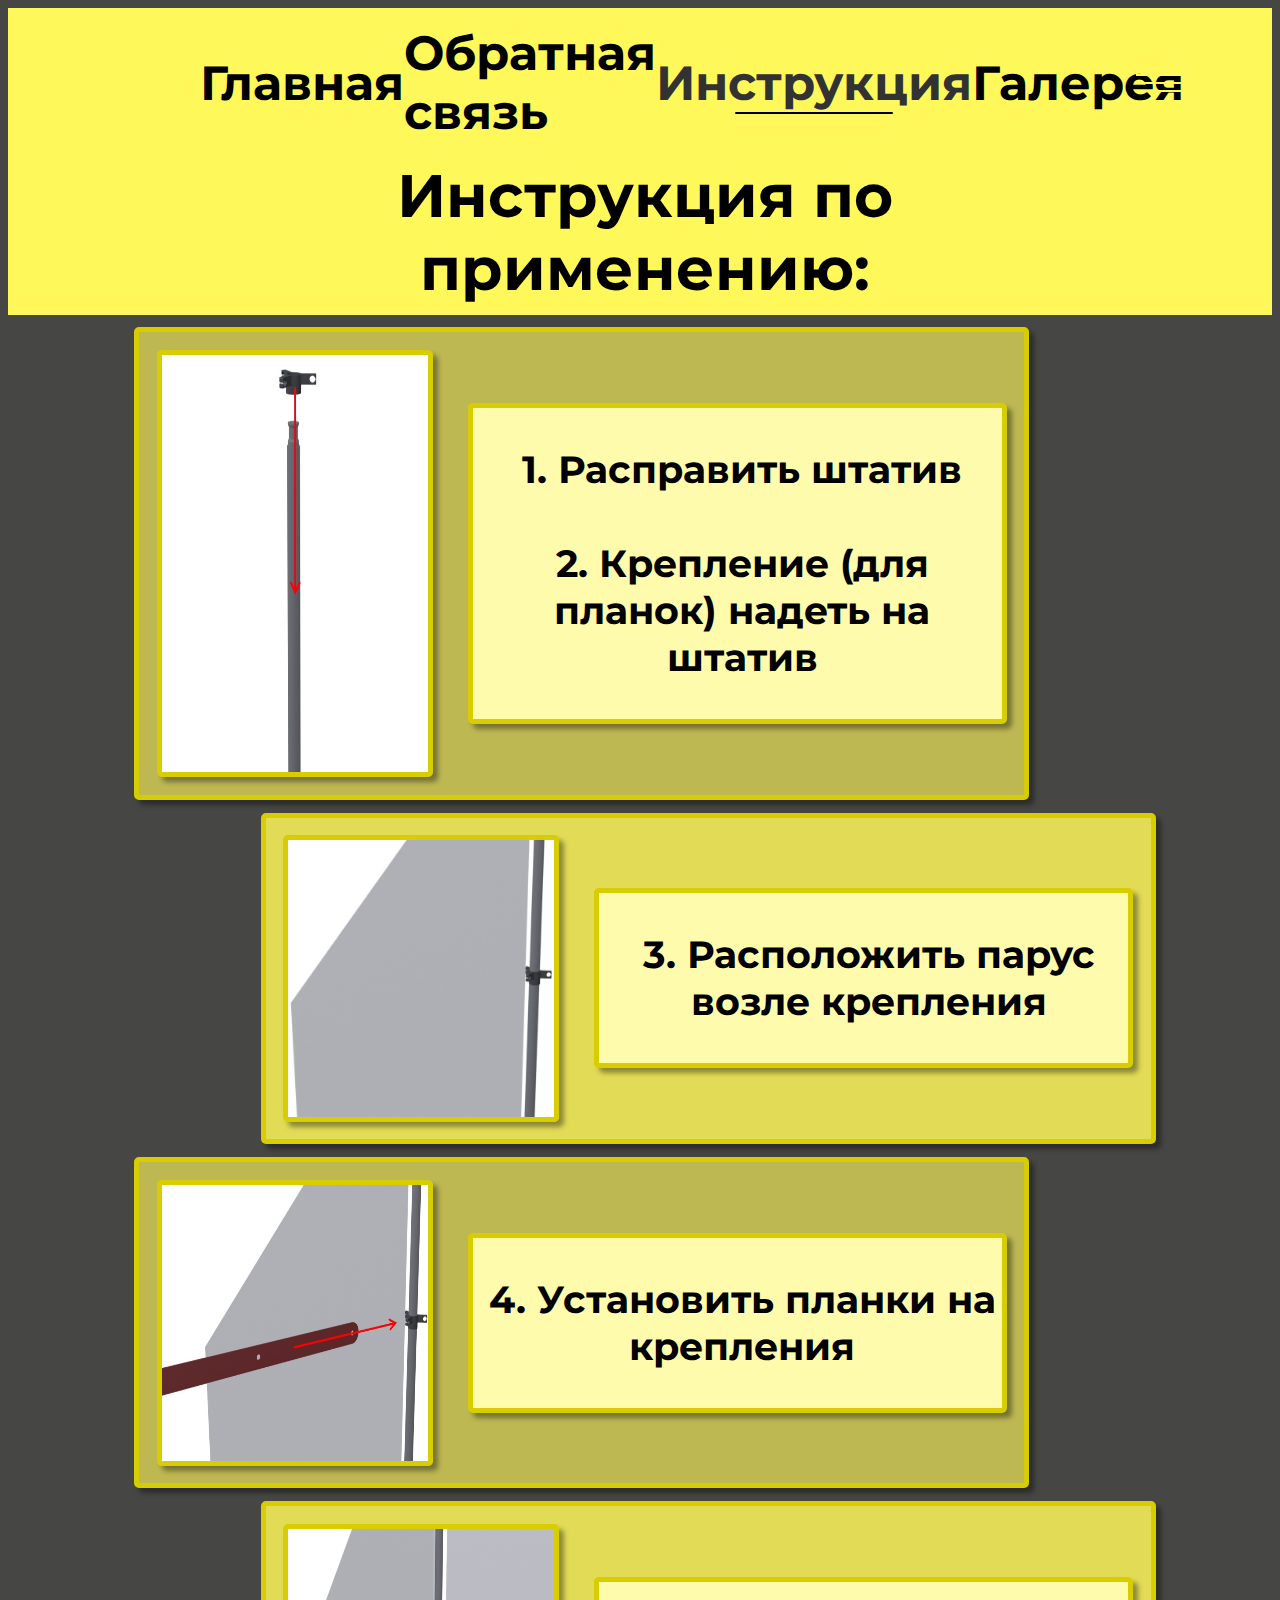
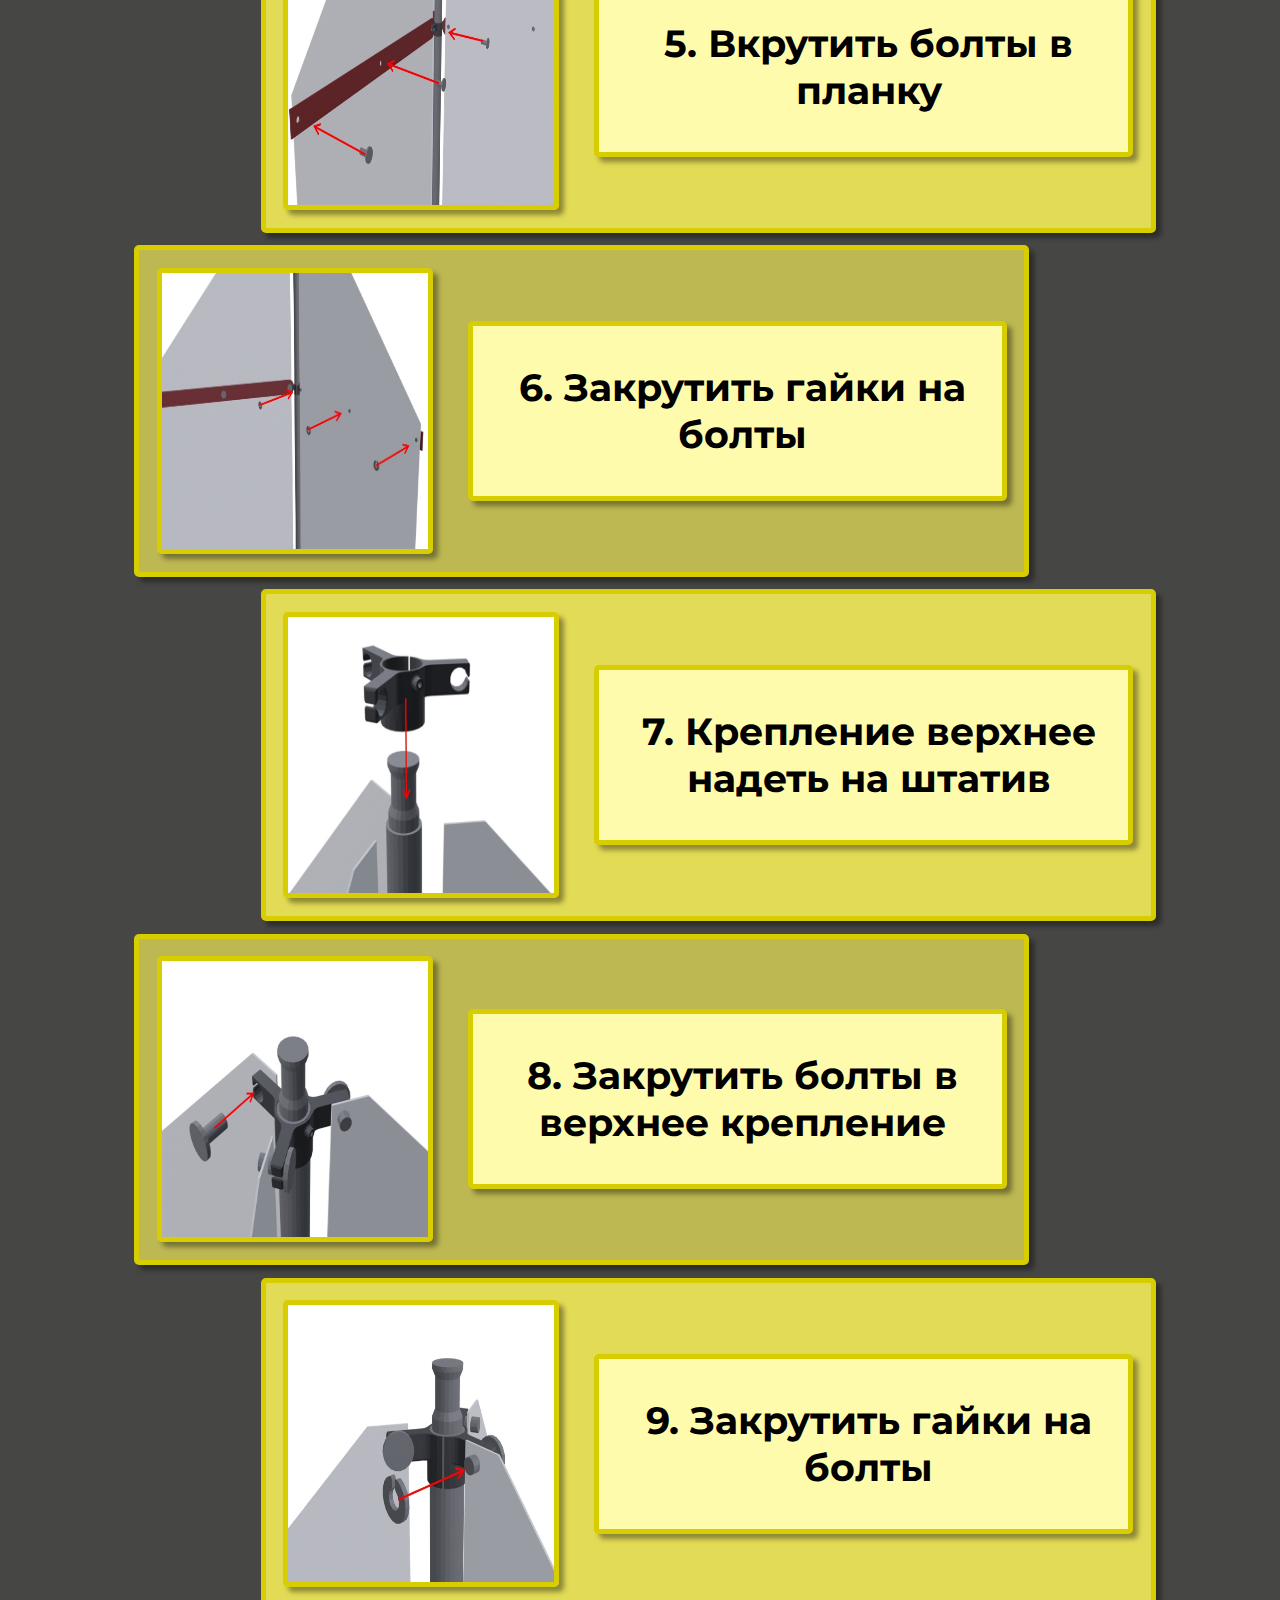
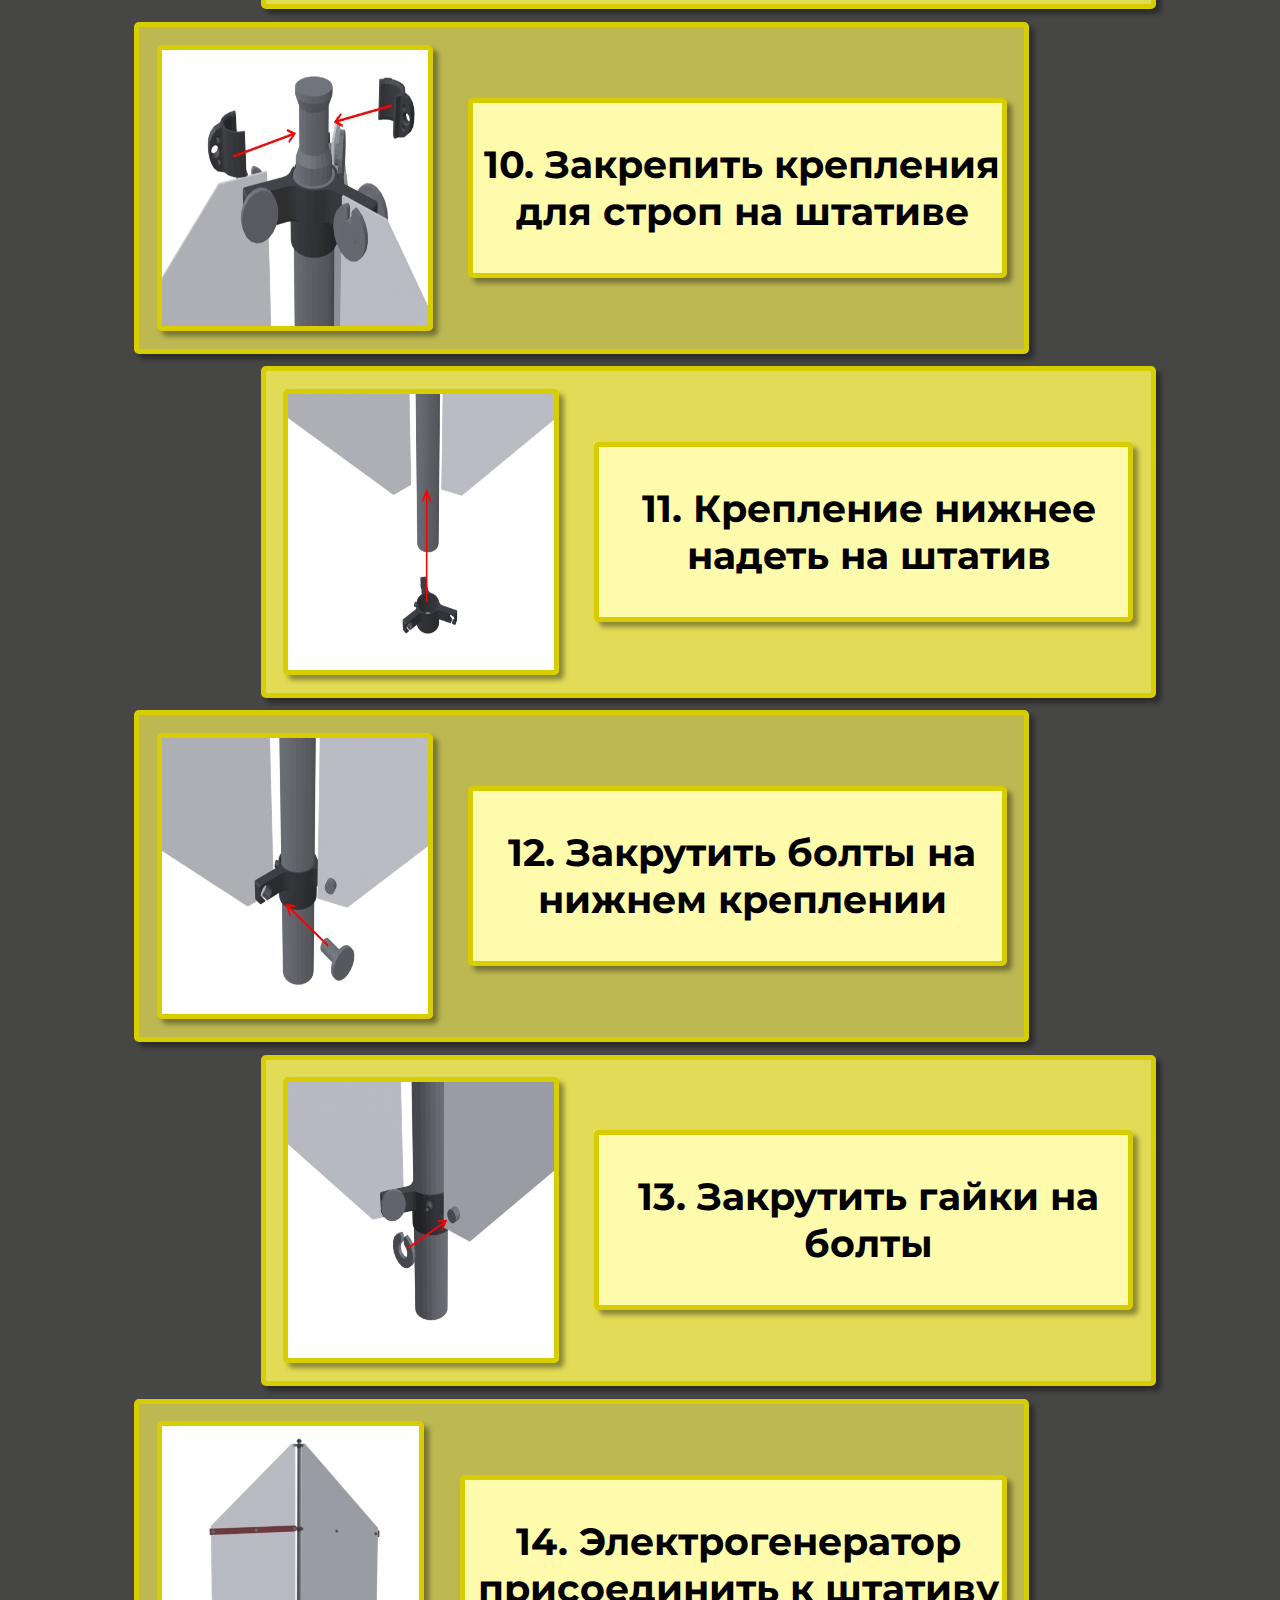
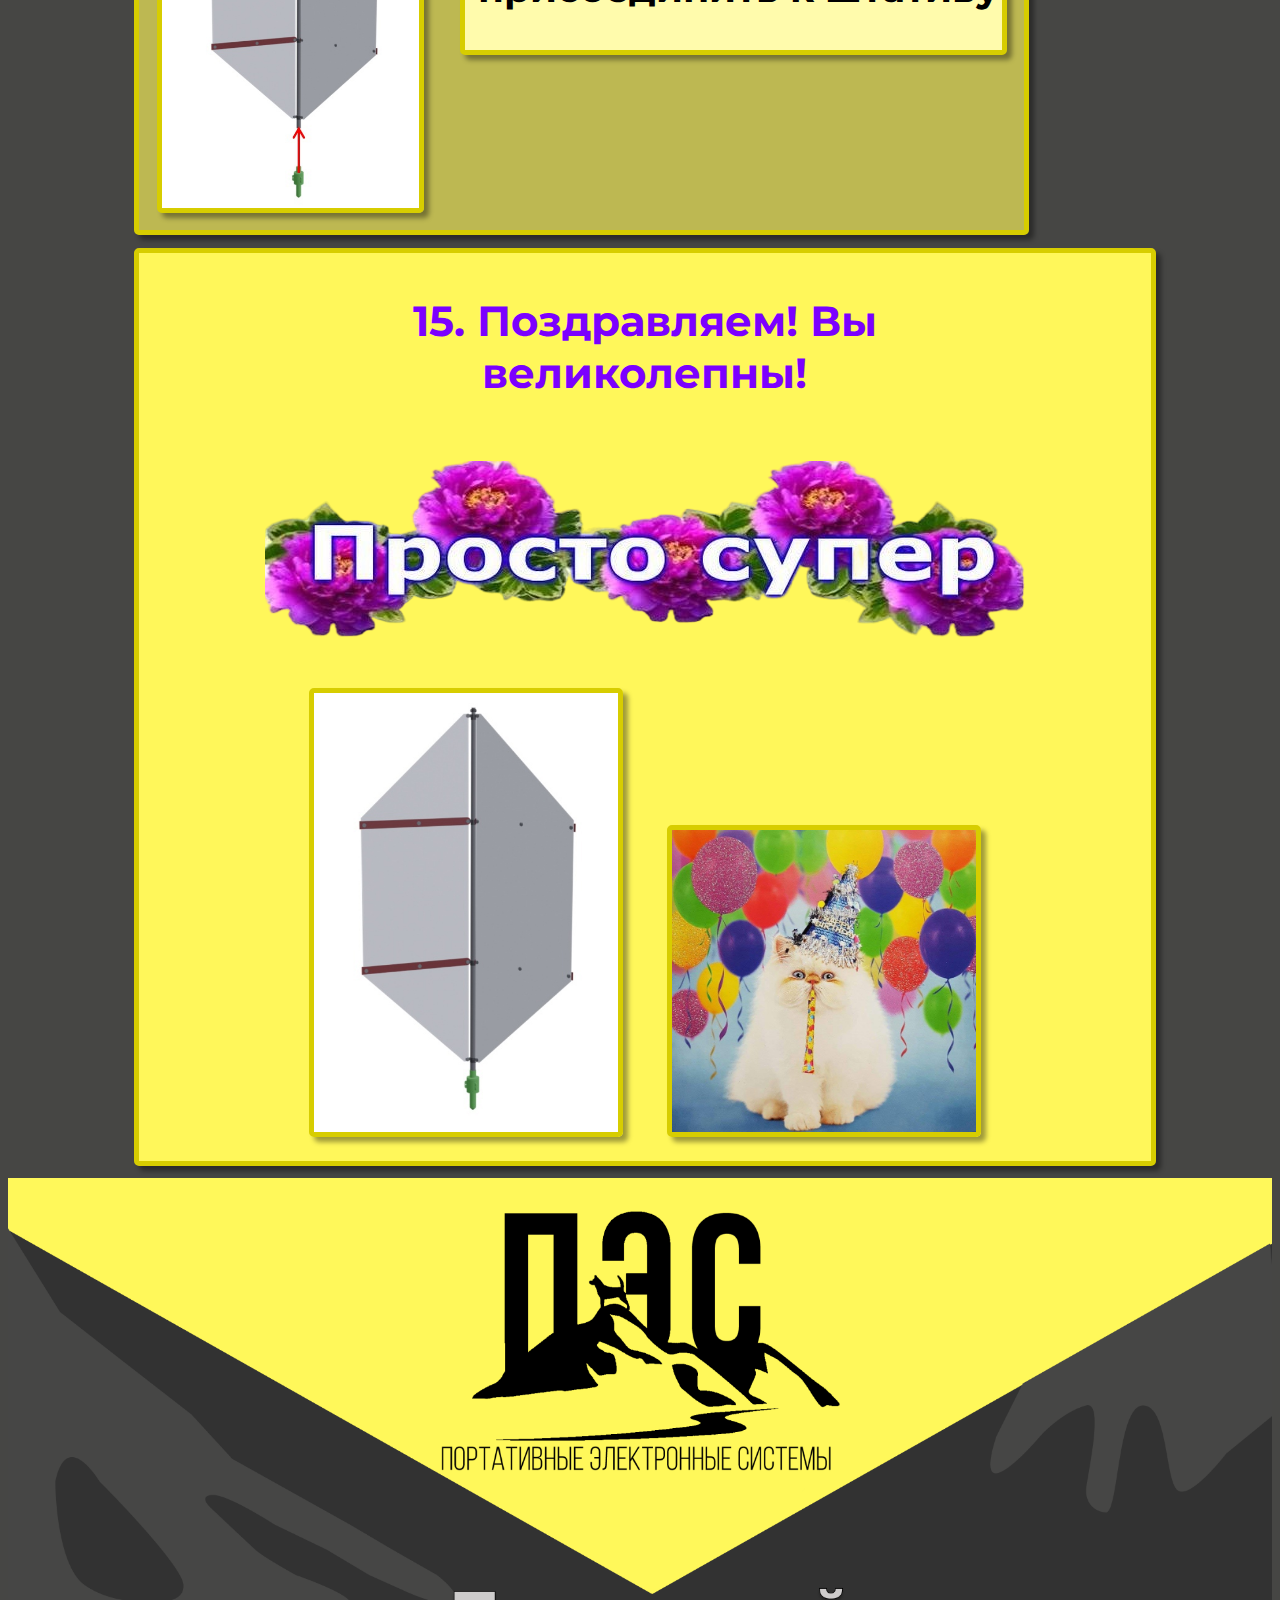
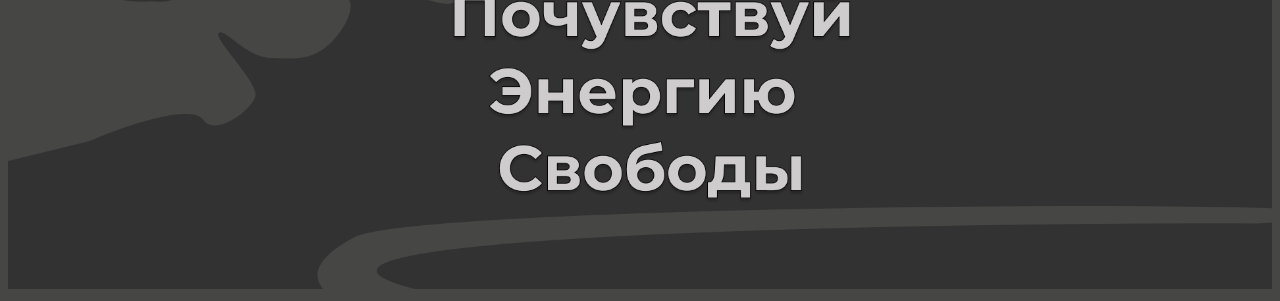
==== Instruction/Inst.html @ 3740cb95 "123" ====
<!DOCTYPE html>
<html lang="eng">
<head>
    <meta charset="utf-8">
    <title>Instructions</title>
    <link rel="stylesheet" type="text/css" href="CSS/style.css"/>
    <link rel="preconnect" href="https://fonts.googleapis.com">
    <link rel="preconnect" href="https://fonts.gstatic.com" crossorigin>
    <link href="https://fonts.googleapis.com/css2?family=Montserrat:wght@800&display=swap" rel="stylesheet">
    <link rel="preconnect" href="https://fonts.googleapis.com">
    <link rel="preconnect" href="https://fonts.gstatic.com" crossorigin>
    <link href="https://fonts.googleapis.com/css2?family=Montserrat:wght@400;800&display=swap" rel="stylesheet">
</head>
<body style="background-color: #464644;">
    <header>
        <nav class="menu">			
			<div class = "menu__section">
			<ul class="menu__list">				 
				<li class="menu__item"><a href="index.html">Главная</a></li>
				<li class="menu__item"><a  href="https://forms.gle/reVvUG4c9cZiAkuR8">Обратная связь</a></li>
				<div class="header_logo_png"><img src="../img/LOGO_black_tr_withot_text.png" 
					alt="Что-то сработало не так"> </div>
				<li class="menu__item"><a id = "active__link" href="/Instruction/Inst.html">Инструкция</a></li>
				<li class="menu__item"><a href="/Галерея/galery.html">Галерея</a></li>
			</ul>
			<div class="hamburger-menu">
				<input id="menu__toggle" type="checkbox" />
				<label class="menu__btn" for="menu__toggle">
				  <span></span>
				</label>
			</div>
			</div>
		</nav>
        <div class="headerC">
            <div class="headerT">
                <h1 style="margin-top: 0.1%; margin-bottom: 0%;">
                    Инструкция по применению:
                </h1>
            </div>
        </div>
    </header>
    <main >
        <div class="instBlock">
            <img class="img" src = "img/1n2.jpg">
            <div class="textBox">
                <p class="SampleText">
                1.	Расправить штатив <br> <br>2. 	Крепление (для планок) надеть на штатив
            </p>
            </div>            
        </div>
        <div class="instBlock2">
            <img class="img" src = "img/3.jpg">
            <div class="textBox">
                <p class="SampleText">
                    3. Расположить парус возле крепления
                </p>
            </div>    
        </div>
        <div class="instBlock">
            <img class="img" src = "img/4.jpg">
            <div class="textBox">
                <p class="SampleText">
                    4. Установить планки на крепления
            </p>
            </div>            
        </div>
        <div class="instBlock2">
            <img class="img" src = "img/5.jpg">
            <div class="textBox">
                <p class="SampleText">
                    5. Вкрутить болты в планку
                </p>
            </div>    
        </div>
        <div class="instBlock">
            <img class="img" src = "img/6.jpg">
            <div class="textBox">
                <p class="SampleText">
                    6. Закрутить гайки на болты
            </p>
            </div>            
        </div>
        <div class="instBlock2">
            <img class="img" src = "img/7.jpg">
            <div class="textBox">
                <p class="SampleText">
                    7. Крепление верхнее надеть на штатив
                </p>
            </div>    
        </div>
        <div class="instBlock">
            <img class="img" src = "img/8.jpg">
            <div class="textBox">
                <p class="SampleText">
                    8. Закрутить болты в верхнее крепление
            </p>
            </div>            
        </div>
        <div class="instBlock2">
            <img class="img" src = "img/9.jpg">
            <div class="textBox">
                <p class="SampleText">
                    9. Закрутить гайки на болты
                </p>
            </div>    
        </div>
        <div class="instBlock">
            <img class="img" src = "img/10.jpg">
            <div class="textBox">
                <p class="SampleText">
                    10. Закрепить крепления для строп на штативе
            </p>
            </div>            
        </div>
        <div class="instBlock2">
            <img class="img" src = "img/11.jpg">
            <div class="textBox">
                <p class="SampleText">
                    11. Крепление нижнее надеть на штатив
                </p>
            </div>    
        </div>
        <div class="instBlock">
            <img class="img" src = "img/12.jpg">
            <div class="textBox">
                <p class="SampleText">
                    12. Закрутить болты на нижнем креплении
            </p>
            </div>            
        </div>
        <div class="instBlock2">
            <img class="img" src = "img/13.jpg">
            <div class="textBox">
                <p class="SampleText">
                    13. Закрутить гайки на болты
                </p>
            </div>    
        </div>
        <div class="instBlock">
            <img class="img" src = "img/14.jpg">
            <div class="textBox">
                <p class="SampleText">
                    14. Электрогенератор присоединить к штативу
            </p>
            </div>            
        </div>
        <div class="instBlockFin">
                <p class="SampleTextFin">
                    15. Поздравляем! Вы великолепны!
            </p>
            <img style="margin-left: 2%;
            margin-top: 2%;
            margin-right: 2%;
            margin-bottom: 2%;
            max-width: 80%;
            max-height: 20%;
            min-width: 250px;" src = "img/SUPER2.png"> 
            <div>
                <img class="img" src = "img/fin.jpg"> 
                <img class="img" src = "img/cat.jpg"> 
                
            </div>
                       
        </div>       
    </main>
    <footer>
        <img class="img3" src = "img/Slide 16_9 - 34.png">
    </footer>
</body>
---- Instruction/CSS/style.css ----
@import url('https://fonts.googleapis.com/css2?family=Montserrat:wght@800&display=swap');
@import url('https://fonts.googleapis.com/css2?family=Montserrat:wght@400;800&display=swap');

.headerC
{
    height: 17% ;
	width: 100%;
    background-color: #FFF85A;
    display: flex;
	align-items: center;
	position: relative; 
    text-align: center;
}
.headerT
{
    margin-left: 16%;
    margin-right: 16%;
    display: flex;
    align-items: center;
    position: relative;
    justify-content: space-between;
    align-items: center;
    font-family: 'Montserrat', sans-serif;
    font-size: 30px;
    color: black;
    padding-bottom: 10px;
    padding-left: 10px;
}
.instBlock{
    display: flex;
    margin-top: 1%;
    margin-left: 10%;
    margin-bottom: 1%;
    margin-right: 1%;
    background-color: #fff75aa4;
    width: 70%;
    max-width: 80%;
    border: 5px solid #d7cd00;
    border-radius: 5px;
    box-shadow: 5px 5px 5px rgba(0, 0, 0, 0.379);
}
.instBlock2{
    display: flex;
    margin-top: 1%;
    margin-left: 20%;
    margin-bottom: 1%;
    margin-right: 1%;
    background-color: #fff75ad8;
    width: 70%;
    max-width: 80%;
    border: 5px solid #d7cd00;
    border-radius: 5px;
    box-shadow: 5px 5px 5px rgba(0, 0, 0, 0.379);
}
.instBlockFin{
    text-align: center;
    margin-top: 1%;
    margin-left: 10%;
    margin-bottom: 1%;
    margin-right: 10%;
    background-color: #fff75a;
    width: 100%;
    max-width: 80%;
    border: 5px solid #d7cd00;
    border-radius: 5px;
    box-shadow: 5px 5px 5px rgba(0, 0, 0, 0.379);
}
.SampleTextFin
{
    margin-left: 25%;
    margin-right: 25%;
    font-family: 'Montserrat', sans-serif;
    font-weight: bolder;
    font-size: 42px;
    color: rgb(123, 0, 255);
}
.img{
    margin-left: 2%;
    margin-top: 2%;
    margin-right: 2%;
    margin-bottom: 2%;
    max-width: 30%;
    max-height: 20%;
    min-width: 250px;
    border: 5px solid #d7cd00;
    border-radius: 5px;
    box-shadow: 5px 5px 5px rgba(0, 0, 0, 0.379);
}
.textBox{
    max-width: 100%;
    height: 10%;
    min-width: 250px;
    background-color:#fffbac;
    border: 5px solid #d7cd00;
    border-radius: 5px;
    box-shadow: 5px 5px 5px rgba(0, 0, 0, 0.379);
    margin-left: 2%;
    margin-top: 8%;
    margin-right: 2%;
    margin-bottom: 8%;
    text-align: center;
}
.SampleText
{
    margin-left: 2%;
    font-family: 'Montserrat', sans-serif;
    font-weight: bold;
    font-size: 38px;
    color: black;
}

.InputC
{
    margin-left: 2%;
    width: 600px;
    height: 87;
    font-size: 41px;
    text-align: center;
    background-color: #D9D9D9;
    border-radius: 30px;
}
.More_news_Button_sec{
    margin-top: 3%;
    display:flex;
    justify-content: space-around;
    margin-left: 4%;
}

.More_news_Button { 
  
    height: 82px;
    width: 678px;
    background: none;
    border-color: #ffffff;
    border: 2px solid #FFF85A;
    border-radius: 50px;
    text-decoration: none;
    font-family: 'Montserrat';
    font-style: medium;
    font-weight: 700;
    font-size: 30px;
    line-height: 25px;
    display:flex;
    justify-content: space-around;
    align-items: center;
    color: rgb(0, 0, 0);
    background: #FFF85A; 
    background: linear-gradient(to left, #FFF85A 50%, #ffffff 50%) right;
    background-size: 200%;
    transition: .5s ease-out;
}

.More_news_Button:hover {
    background-position: left;
    color: #000000;
}

@import url('https://fonts.googleapis.com/css2?family=Montserrat:ital,wght@0,100;0,200;0,300;0,400;0,500;0,600;0,700;0,800;0,900;1,100;1,200;1,300;1,400;1,500;1,600;1,700;1,800;1,900&display=swap');

a {
	text-decoration: none;
}
li {
	list-style-type: none;
}

header {
	display: table;
	height: 17% ;
	width: 100%;
	background-color: #FFF85A;
}

.menu{
	display: flex;
	align-items: center;
	margin-left: 13%;
	margin-right: 13%;
}
.menu__list{
	display: flex;
	width: 100%;
	padding-left: 3%;
}

.header_logo_png{
	max-width: 13%;
	width: 70%; 
	height: auto;
}
.header_logo_png img {
	width: 90%
}

.menu__item{
	font-family: 'Montserrat';
    font-style: normal;
    font-weight: 700;
    font-size: 48px;
    line-height: 59px;
	margin: auto;
}

#active__link{
	color:#323232;
	position:relative;
}
@keyframes  HeaderAnimation{
  0% {
    transform: scaleX(0);
  }
  100% {
    transform: scaleX(1);
  }
}
.menu__list #active__link::after{
	content:'';
  	position:absolute;
  	bottom:-2px;
  	left:25%;
  	right:25%;
  	background: #000000;
  	height:2px;
  	border-radius:10px 10px 10px 10px;
	animation: 0.25s ease-out 0s 1 HeaderAnimation;
}

.menu__item a {
	color:#000000;
	transition: all 0.5s;
}

.menu__item a:hover {
	color:#323232;
	transition: all 0.5s;
}

.menu__section{
	width: 100%;
	
	display: flex;
	align-items: center;
}

#menu__toggle {
	opacity: 0;
  }
  .menu__btn {
	display: flex;
	align-items: center;
	position: relative;
	top: -10px;
	width: 50px;
	height: 20px;
	cursor: pointer;
	z-index: 1;
  }
  .menu__btn > span,
  .menu__btn > span::before,
  .menu__btn > span::after {
	display: block;
	position: absolute;
	width: 100%;
	height: 2px;
	background-color: #FFF85A;
  }
  .menu__btn > span::before {
	content: '';
	top: -8px;
  }
  .menu__btn > span::after {
	content: '';
	top: 8px;
  }
.footer_content{
    background-color: black;
}
.img3{
	width: 100%;
}
.footer_container{

	display: flex;
	justify-content: space-between;
	margin-left: 13%;
	margin-right: 13%;
	padding-top: 6%;
}
.footer_logo_png{
	max-width: 235px;
	width: 100%; 
	height: auto;
}
.footer_logo_png img{
	width: 50%
}
.footer_menu_list{
	display:flex;
}
.menu_column{
	display: block;
}
.footer_menu_list #active__link{
	color: white;
	
}
.footer_menu_list .menu__item{
	font-family: 'Montserrat';
	font-style: normal;
	font-weight: 500;
	font-size: 16px;
	line-height: 20px;
	padding-bottom: 10px;
	padding-left: 80px;
}
.legal_inf{
	display: flex;
	margin-left: 13%;
	margin-right: 13%;
	font-family: 'Montserrat';
	font-style: normal;
	font-weight: 500;
	font-size: 16px;
	line-height: 20px;
	color:#828282;
}
.legal_inf p{
	padding-right: 50px;
	padding-bottom: 7%;
}
.goog-te-gadget-icon {
	display:none;
  }
  body > .skiptranslate > iframe.skiptranslate {
	display: none !important;
	visibility: hidden !important;
  }
  .goog-te-gadget-simple {
	  background-color: #ffffff !important;
	  border:0 !important;
	  display: inline-block;
	  cursor: pointer;
	  zoom: 1;
  }
  .goog-te-gadget-simple  span {
	 color:#828282 !important;
	 font-family: 'Montserrat'!important;
	 font-style: normal!important;
	 font-weight: 400!important;
	 font-size: 125%!important;
  }
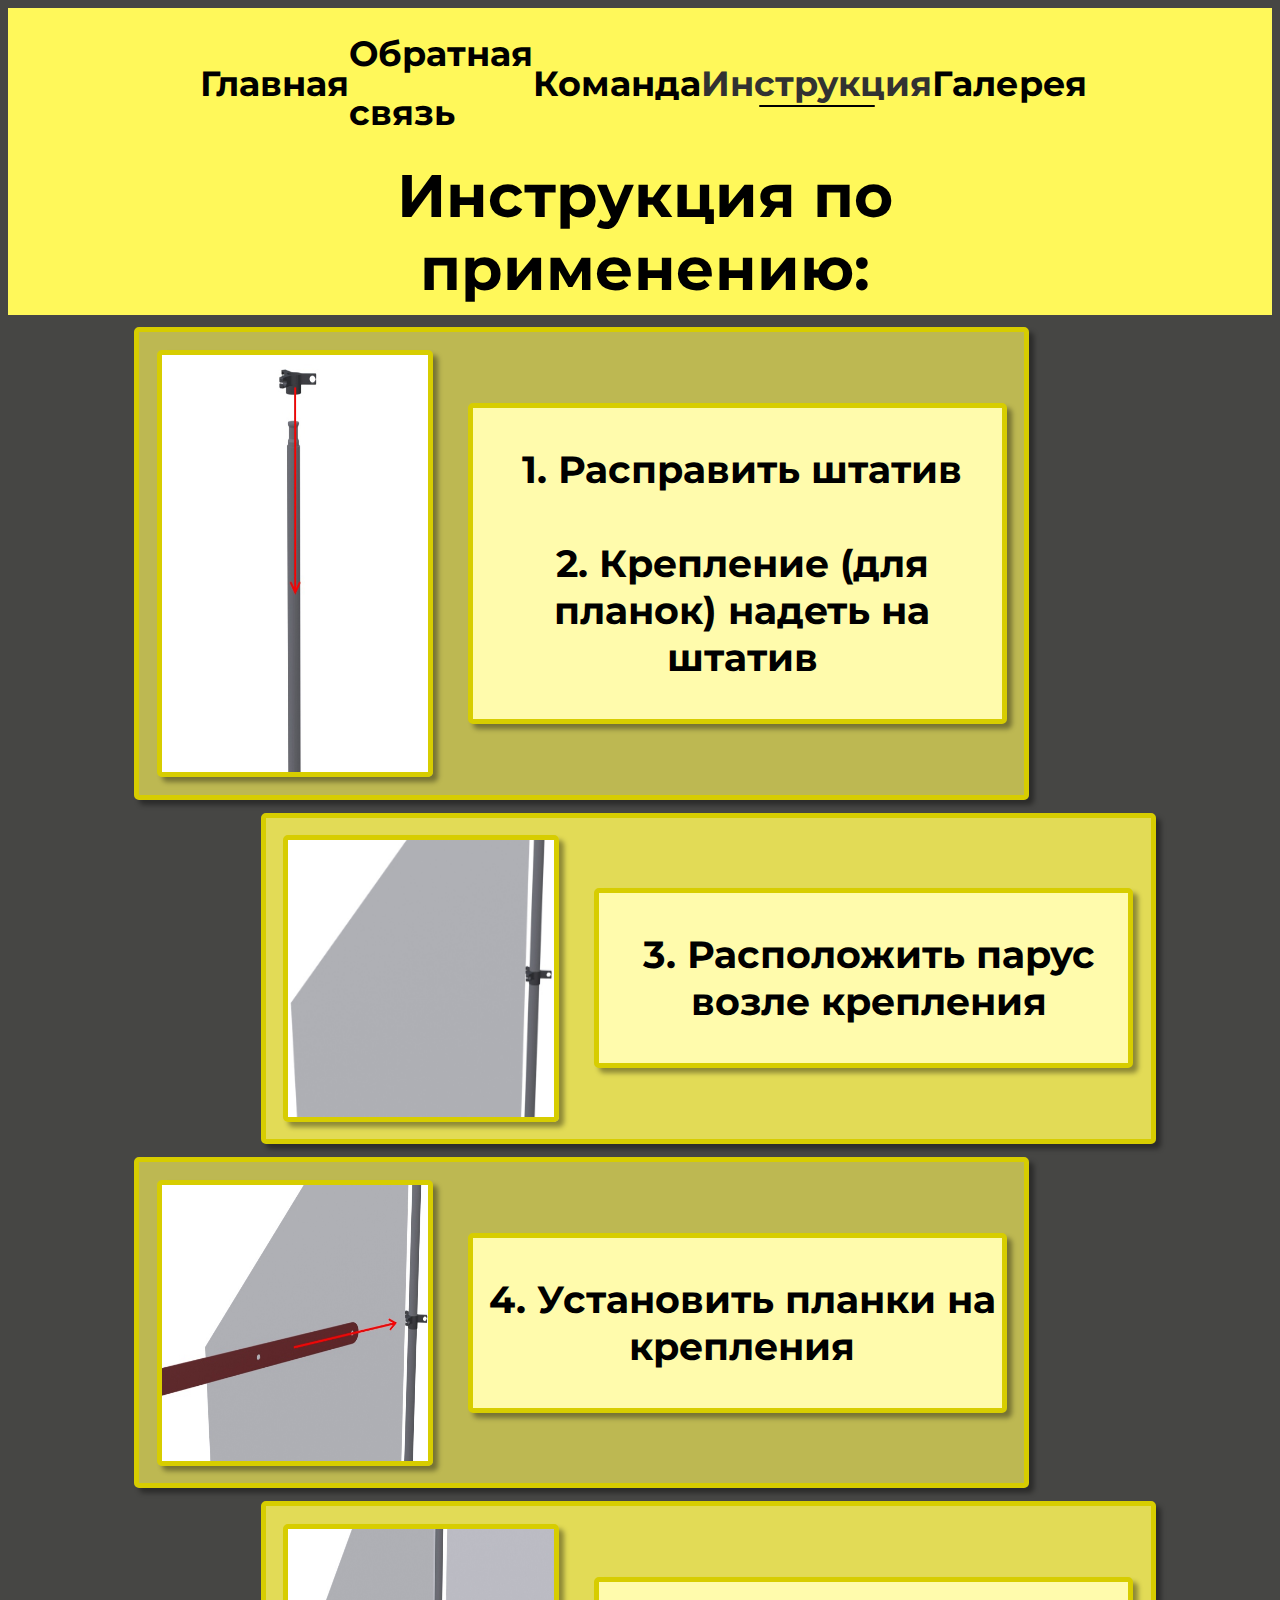
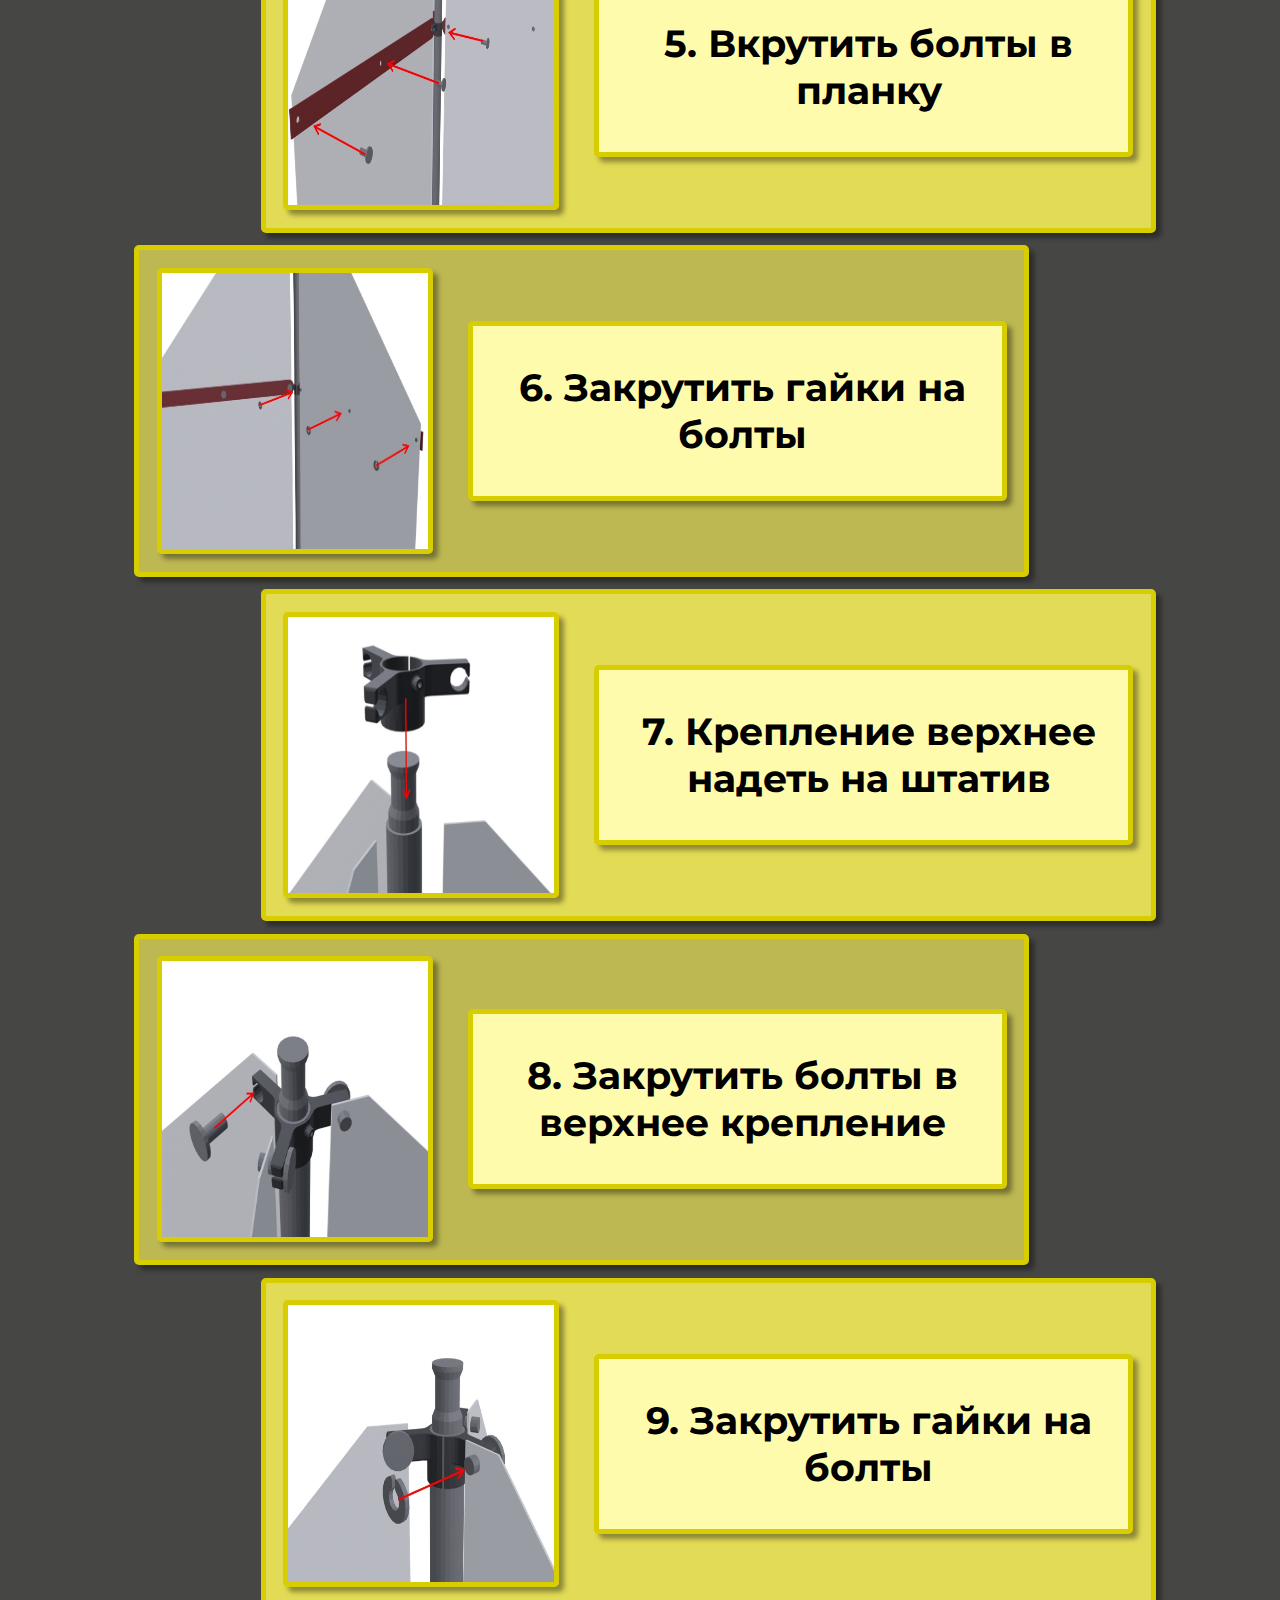
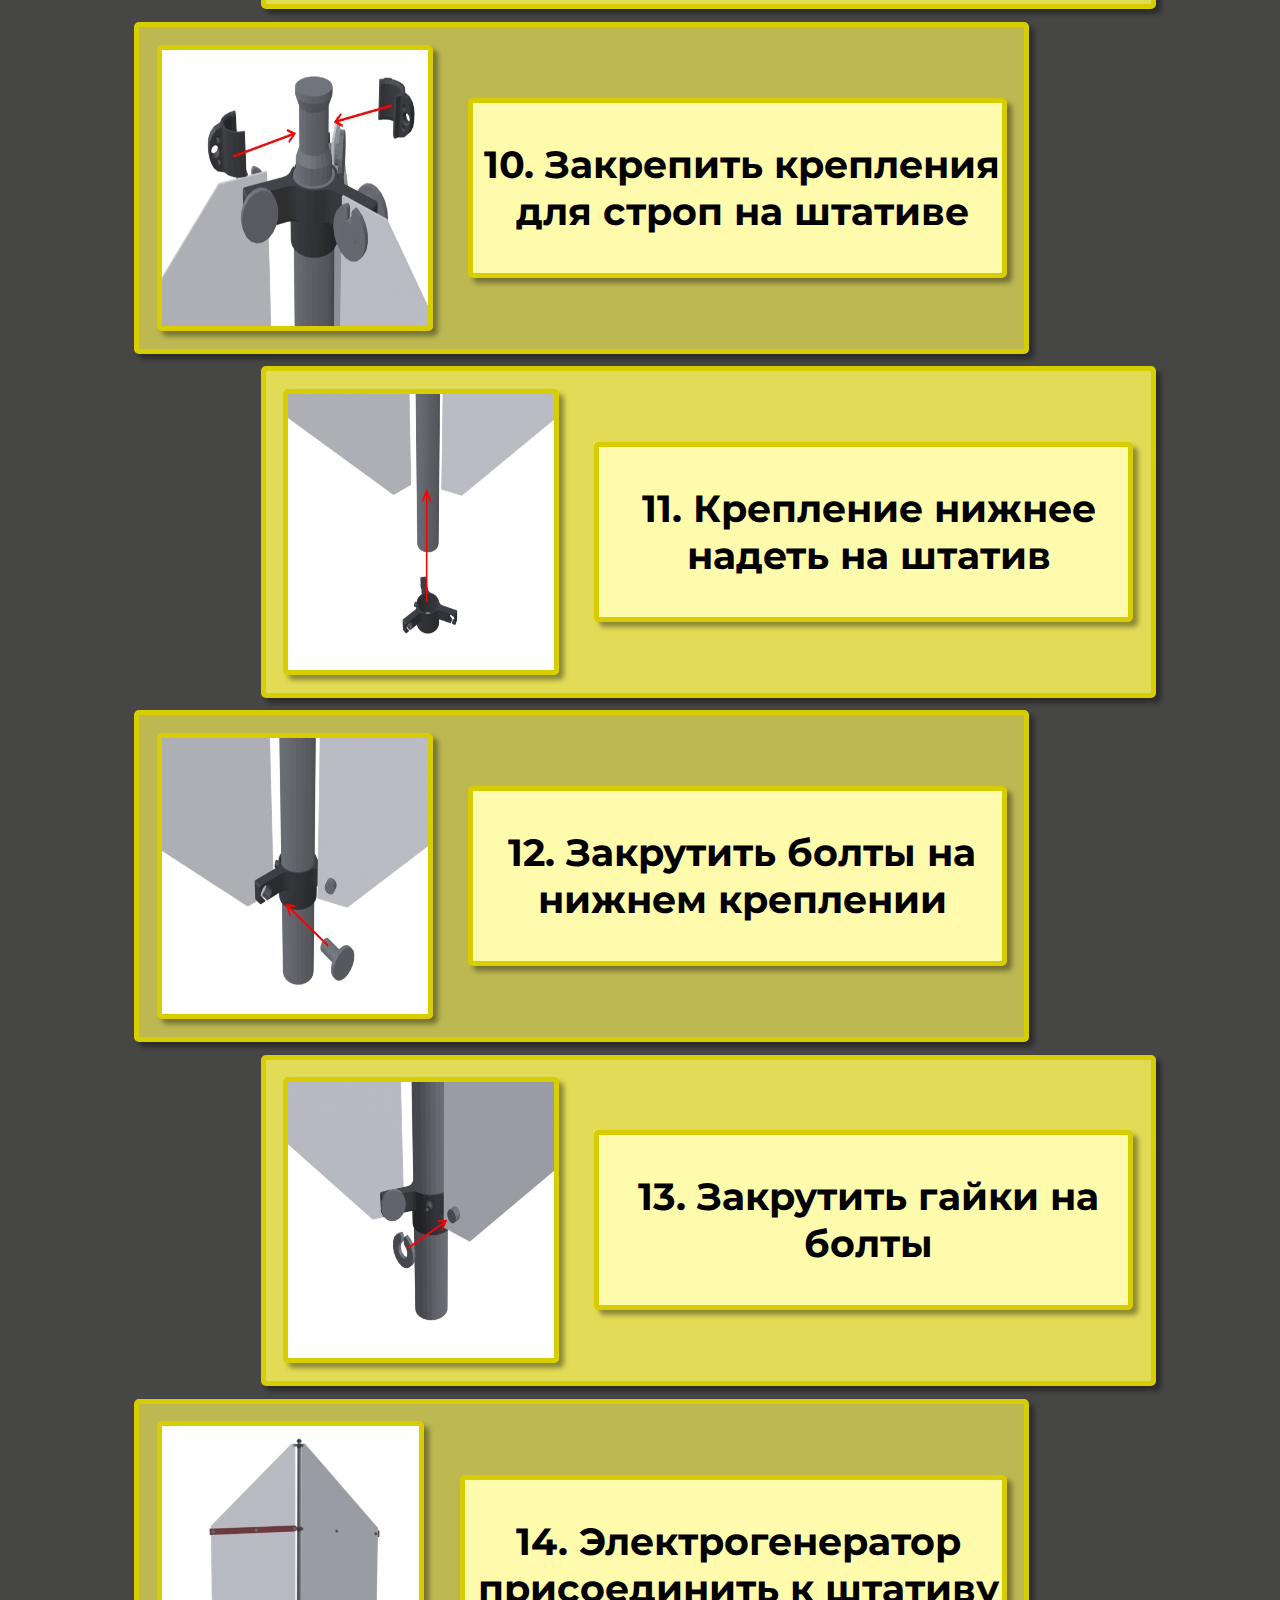
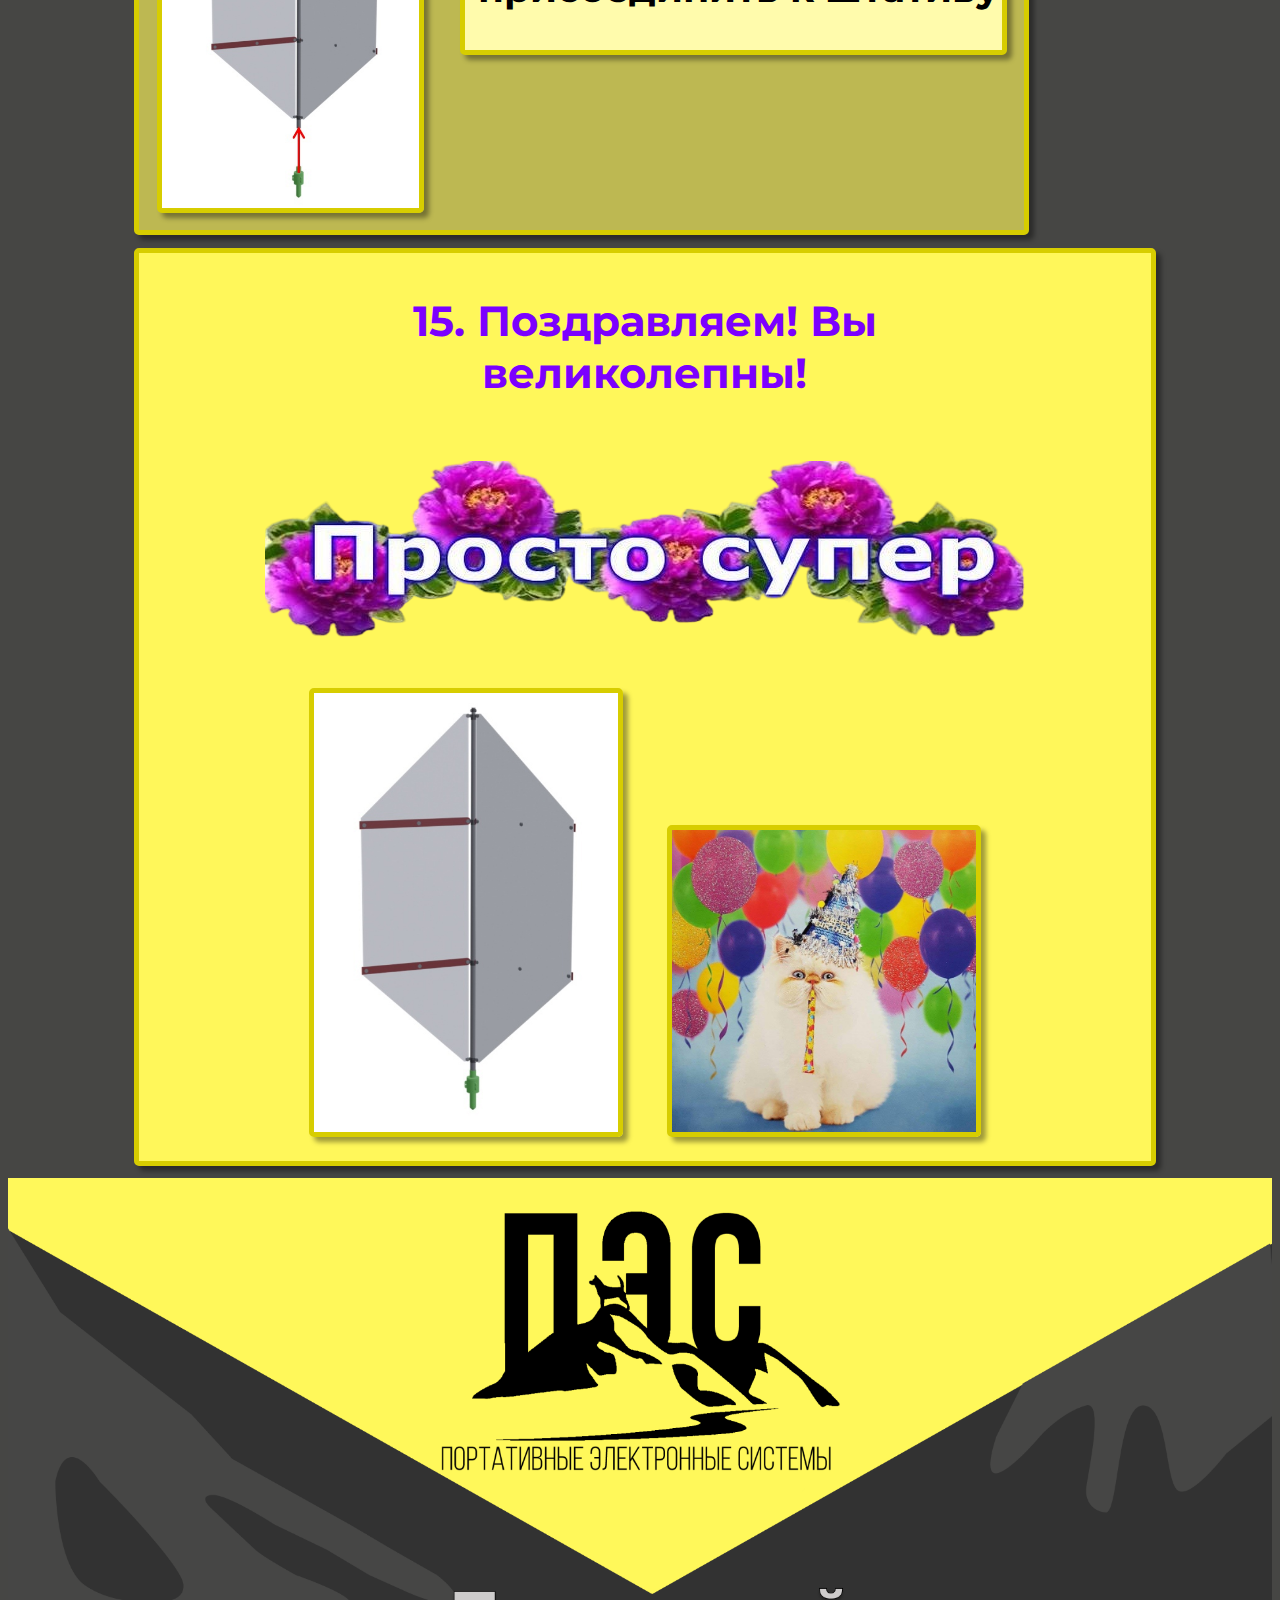
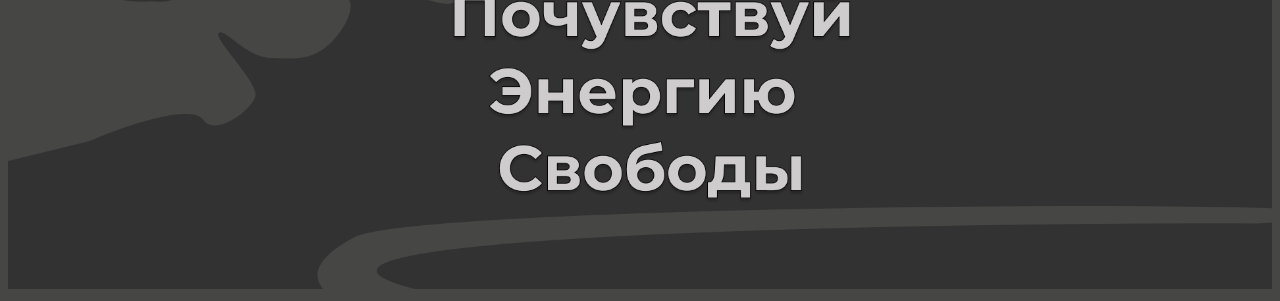
==== commit 2ded775e: "345" ====
--- a/Instruction/Inst.html
+++ b/Instruction/Inst.html
@@ -16,12 +16,13 @@
         <nav class="menu">			
 			<div class = "menu__section">
 			<ul class="menu__list">				 
-				<li class="menu__item"><a href="index.html">Главная</a></li>
-				<li class="menu__item"><a  href="https://forms.gle/reVvUG4c9cZiAkuR8">Обратная связь</a></li>
 				<div class="header_logo_png"><img src="../img/LOGO_black_tr_withot_text.png" 
-					alt="Что-то сработало не так"> </div>
-				<li class="menu__item"><a id = "active__link" href="/Instruction/Inst.html">Инструкция</a></li>
-				<li class="menu__item"><a href="/Галерея/galery.html">Галерея</a></li>
+                    alt="Что-то сработало не так"> </div>
+                <li class="menu__item"><a  href="../index.html">Главная</a></li>
+                <li class="menu__item"><a  href="https://forms.gle/reVvUG4c9cZiAkuR8">Обратная связь</a></li>
+                <li class="menu__item"><a  href="../Команда/comand.html">Команда</a></li>
+                <li class="menu__item"><a id = "active__link" href="../Instruction/Inst.html">Инструкция</a></li>
+                <li class="menu__item"><a href="../Галерея/galery.html">Галерея</a></li>
 			</ul>
 			<div class="hamburger-menu">
 				<input id="menu__toggle" type="checkbox" />
--- a/Instruction/CSS/style.css
+++ b/Instruction/CSS/style.css
@@ -196,7 +196,7 @@
 	font-family: 'Montserrat';
     font-style: normal;
     font-weight: 700;
-    font-size: 48px;
+    font-size: 35px;
     line-height: 59px;
 	margin: auto;
 }
